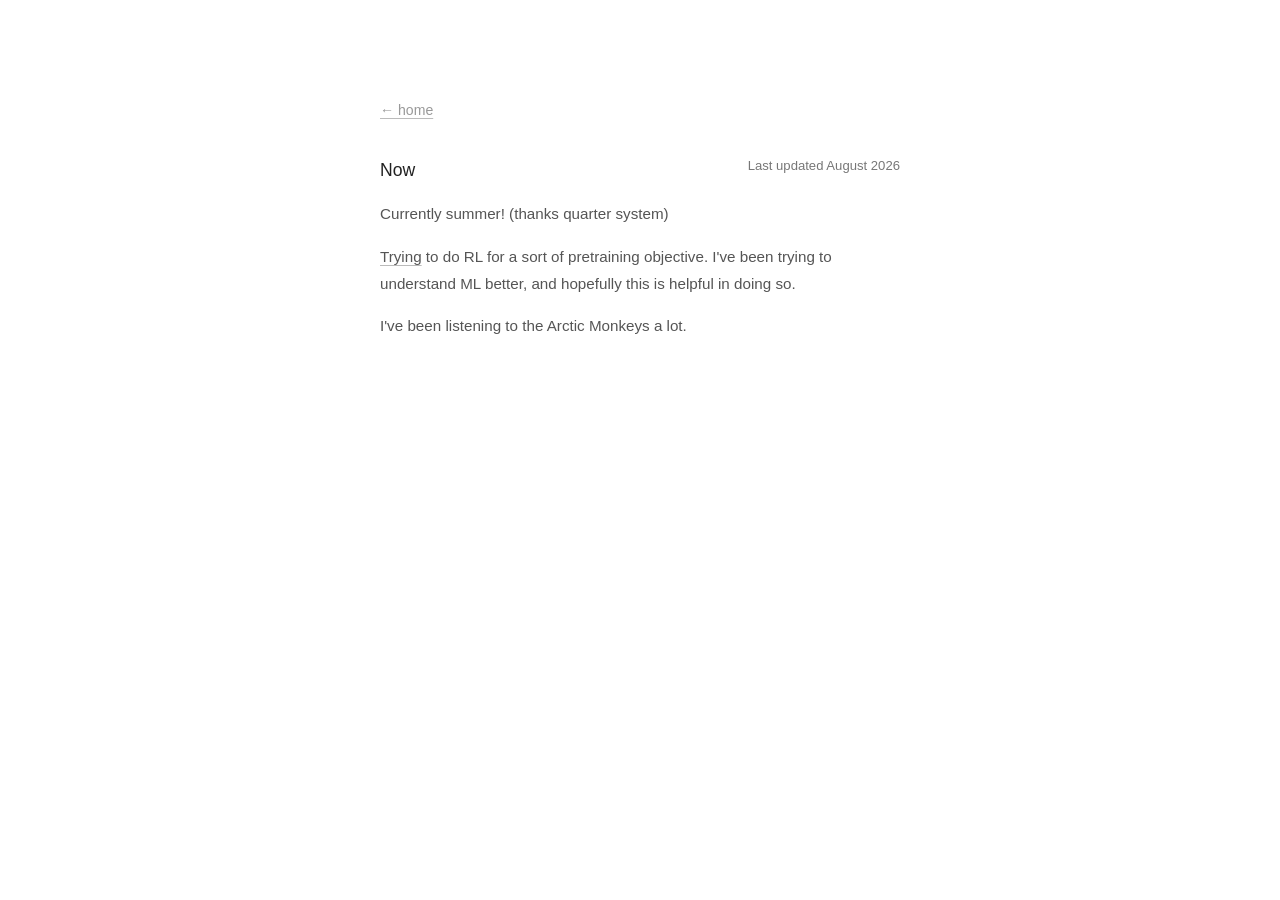
==== now/index.html @ fba32b77 "initial commit" ====
<!doctype html>
<html lang="en">
  <head>
    <meta charset="UTF-8" />
    <meta name="viewport" content="width=device-width, initial-scale=1.0" />
    <title>Now · Kushal</title>
    <link rel="stylesheet" href="/style.css" />
  </head>
  <body>
    <div class="page">
      <a href="/" class="back">← home</a>
      <div class="spaced-out-header">
        <h2>Now</h2>
        <p>Last updated August 2026</p>
      </div>
      <div class="now-content">
        <p>Currently summer! (thanks quarter system)</p>
        <p>
          <a href="https://github.com/kbwal/rl-next-tokens" target="_blank"
            >Trying</a
          >
          to do RL for a sort of pretraining objective. I've been trying to
          understand ML better, and hopefully this is helpful in doing so.
        </p>
        <p>I've been listening to the Arctic Monkeys a lot.</p>
      </div>
    </div>
  </body>
</html>
---- style.css ----
*,
*::before,
*::after {
  margin: 0;
  padding: 0;
  box-sizing: border-box;
}

body {
  font-family:
    -apple-system, BlinkMacSystemFont, "Segoe UI", Roboto, Helvetica, Arial,
    sans-serif;
  background: #fff;
  color: #222;
  line-height: 1.75;
  -webkit-font-smoothing: antialiased;
  padding: 0 1.5rem;
}

::selection {
  background: #222;
  color: #fff;
}

a {
  color: inherit;
  text-decoration-color: #bbb;
  text-underline-offset: 3px;
  transition: text-decoration-color 0.15s;
}
a:hover {
  text-decoration-color: #222;
}

.page {
  max-width: 520px;
  margin: 0 auto;
  padding: 6rem 0 4rem;
}

h1 {
  font-size: 1.3rem;
  font-weight: 500;
  margin-bottom: 0.5rem;
}

p {
  color: #555;
  font-size: 0.95rem;
}

ul {
  list-style: none;
  margin: 2rem 0;
}

ul li {
  font-size: 0.95rem;
  margin-bottom: 0.4rem;
}

ul li a {
  font-weight: 500;
  color: #222;
}

ul li {
  color: #999;
}

.elsewhere {
  font-size: 0.88rem;
  color: #999;
}

.elsewhere a,
.elsewhere span {
  color: #555;
}

.spaced-out-header {
  display: flex;
  justify-content: space-between;
}

.spaced-out-header p {
  font-size: 0.82rem;
  color: #777;
  white-space: nowrap;
  margin-bottom: 1rem;
}

.inspired-by {
  font-size: small;
}

.back {
  display: inline-block;
  font-size: 0.88rem;
  color: #999;
  margin-bottom: 2rem;
}

.page h2 {
  font-size: 1.1rem;
  font-weight: 500;
  margin-bottom: 1rem;
}

.page h3 {
  font-size: 1rem;
  font-weight: 500;
  margin-top: 2rem;
  margin-bottom: 0.5rem;
}

.page .post-list {
  margin: 0;
}

.page .post-list li {
  display: flex;
  justify-content: space-between;
  align-items: baseline;
  gap: 1rem;
  margin-bottom: 0.6rem;
}

.page .post-list .date {
  font-size: 0.82rem;
  color: #777;
  white-space: nowrap;
}

.page .now-content p {
  margin-bottom: 1rem;
}

.page .project {
  margin-bottom: 1.5rem;
}

.page .project h3 {
  font-size: 0.95rem;
  font-weight: 500;
}

.page .project p {
  font-size: 0.9rem;
}

.page .project .meta {
  font-size: 0.82rem;
  color: #999;
}

.page .project .meta a {
  color: #555;
}

.page.page-wide {
  max-width: 900px;
}

.pics-header {
  max-width: 520px;
  margin-bottom: 2rem;
}

.gallery {
  column-count: 2;
  column-gap: 2rem;
  margin-top: 2rem;
}

.photo-card {
  break-inside: avoid;
  margin-bottom: 2.25rem;
  display: inline-block;
  width: 100%;
}

.photo-card img {
  display: block;
  width: 100%;
  height: auto;
  border-radius: 8px;
  background: #f4f4f5;
}

.photo-card figcaption {
  padding: 0.6rem 0.1rem 0;
}

.photo-card .photo-desc {
  font-size: 0.88rem;
  color: #666;
  line-height: 1.5;
}

@media (max-width: 680px) {
  .gallery {
    column-count: 1;
    column-gap: 0;
    margin-top: 1.5rem;
  }

  .photo-card {
    margin-bottom: 2rem;
  }
}

@media (max-width: 500px) {
  .page {
    padding: 4rem 0 3rem;
  }
}

.katex-display {
  overflow-x: auto;
  overflow-y: hidden;
  padding: 0.5rem 0;
}

pre,
pre[class*="language-"] {
  background: #f7f7f8 !important;
  border: 1px solid #e8e8ec;
  border-radius: 6px;
  padding: 1rem !important;
  margin: 1.5rem 0 !important;
  font-size: 0.85rem !important;
  line-height: 1.55 !important;
  overflow-x: auto;
}

code,
code[class*="language-"] {
  font-family:
    ui-monospace, SFMono-Regular, Menlo, Monaco, Consolas, "Liberation Mono",
    "Courier New", monospace !important;
  font-size: 0.88em;
}

p code,
li code {
  background: #f3f3f5;
  padding: 0.15rem 0.35rem;
  border-radius: 4px;
  font-size: 0.85em;
}

img,
video {
  max-width: 100%;
  height: auto;
}

.page > img,
.page > video {
  display: block;
  width: 100%;
  margin: 1.5rem 0;
  border-radius: 6px;
}
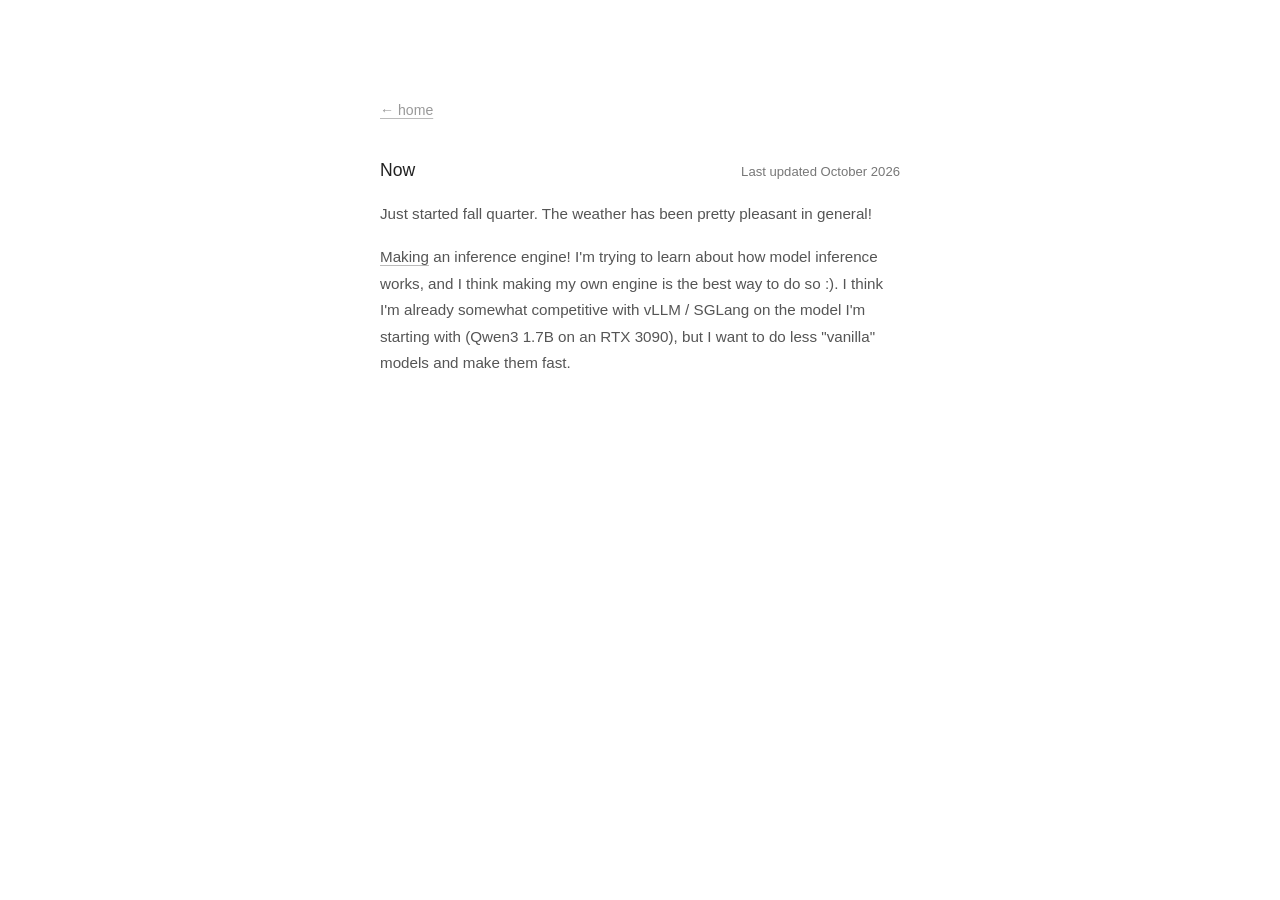
==== commit e59f7494: "update now" ====
--- a/now/index.html
+++ b/now/index.html
@@ -11,18 +11,23 @@
       <a href="/" class="back">← home</a>
       <div class="spaced-out-header">
         <h2>Now</h2>
-        <p>Last updated August 2026</p>
+        <p>Last updated October 2026</p>
       </div>
       <div class="now-content">
-        <p>Currently summer! (thanks quarter system)</p>
         <p>
-          <a href="https://github.com/kbwal/rl-next-tokens" target="_blank"
-            >Trying</a
+          Just started fall quarter. The weather has been pretty pleasant in
+          general!
+        </p>
+        <p>
+          <a href="https://github.com/kbwal/inference-engine" target="_blank"
+            >Making</a
           >
-          to do RL for a sort of pretraining objective. I've been trying to
-          understand ML better, and hopefully this is helpful in doing so.
+          an inference engine! I'm trying to learn about how model inference
+          works, and I think making my own engine is the best way to do so :). I
+          think I'm already somewhat competitive with vLLM / SGLang on the model
+          I'm starting with (Qwen3 1.7B on an RTX 3090), but I want to do less
+          "vanilla" models and make them fast.
         </p>
-        <p>I've been listening to the Arctic Monkeys a lot.</p>
       </div>
     </div>
   </body>
--- a/style.css
+++ b/style.css
@@ -81,6 +81,8 @@
 .spaced-out-header {
   display: flex;
   justify-content: space-between;
+  align-items: baseline;
+  gap: 1rem;
 }
 
 .spaced-out-header p {
